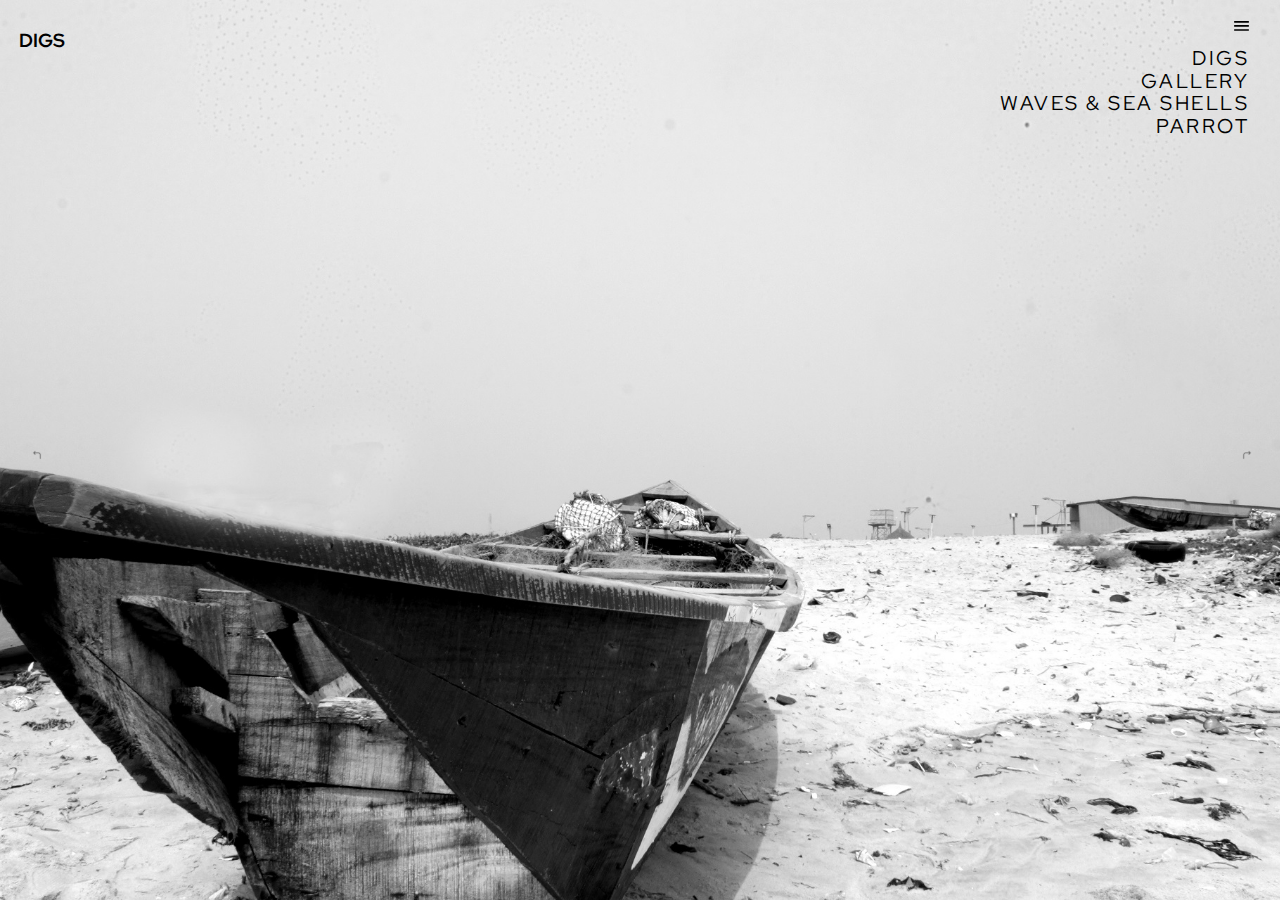
==== digs.html @ 301a6c87 "add the styles and micro interactions for the digs page" ====
<!DOCTYPE html>
<html>
  <head>
    <title>Elegushi</title>
    <meta charset="utf-8">
    <meta name="viewport" content="width=device-width">
    <link href="https://fonts.googleapis.com/css2?family=Red+Hat+Display:wght@500&display=swap" rel="stylesheet">
    <link href="digs.css" rel="stylesheet" type="text/css" />
  </head>
  <body>
    <svg class="hamburger-icon" width="15" height="10" viewBox="0 0 25 17" fill="none" xmlns="http://www.w3.org/2000/svg">
<path d="M0 16.6667H25V13.8889H0V16.6667ZM0 9.72222H25V6.94444H0V9.72222ZM0 0V2.77778H25V0H0Z" fill="black"/>
</svg>
    <a href="page2.html"><svg class="back" width="30" height="30" viewBox="0 0 30 30"   fill="none" xmlns="http://www.w3.org/2000/svg" xmlns:xlink="http://www.w3.org/1999/xlink">
      <rect width="30" height="30" fill="url(#pattern0)"/>
      <defs>
      <pattern id="pattern0" patternContentUnits="objectBoundingBox" width="1" height="1">
        <use xlink:href="#image0_123_94" transform="scale(0.0104167)"/>
      </pattern>
      <image id="image0_123_94" width="96" height="96" xlink:href="[data-uri]"/>
      </defs>
    </svg>
    </a>
    <a href="gallery.html"><svg class="forward" width="30" height="30" viewBox="0 0 30 30" fill="none" xmlns="http://www.w3.org/2000/svg" xmlns:xlink="http://www.w3.org/1999/xlink">
<rect width="30" height="30" fill="url(#pattern0)"/>
<defs>
<pattern id="pattern0" patternContentUnits="objectBoundingBox" width="1" height="1">
<use xlink:href="#image0_123_93" transform="scale(0.0104167)"/>
</pattern>
<image id="image0_123_93" width="96" height="96" xlink:href="[data-uri]"/>
</defs>
</svg>
</a>
    <h3 class="text">DIGS</h3>
    <ul>
      <li><a>DIGS</a></li>
      <li><a>GALLERY</a></li>
      <li><a>WAVES & SEA SHELLS</a></li>
      <li><a>PARROT</a></li>
    </ul>
    <script src="script.js"></script>
  </body>
</html>
---- digs.css ----
:root{
  
}

body{
  background-image: url("./images/boat.jpg");
  background-repeat: no-repeat;
  background-size: cover;
  background-attachment: fixed;
}

ul{
  margin-left: 75%;
  margin-top: 1%;
  margin-right: 1.8%;
  text-align: right;
  text-decoration: none;
  list-style-type: none;
}

ul li a{
  font-family: 'Red Hat Display', sans-serif;
  font-size: 2.2vh;
  letter-spacing: 2.5px;
  line-height: 22.5px;
  transition: letter-spacing 0.5s;
  cursor: pointer;
}

ul li a:hover{
  letter-spacing: 5.0px;
}

.hamburger-icon{
  margin-left: 97%;
  margin-top: 1%;
  width: calc(25px - (0.75 * 25)px);
  height: calc(17px - (0.75 * 25)px);
}

.text{
  color: black;
  text-align: left;
  position: absolute;
  left: 1.5%;
  top: 1%;
  font-family: 'Red Hat Display', sans-serif;
  animation-name: waves;
  animation-duration: 3s;
  animation-iteration-count: infinite;
  animation-timing-function: ease;
  animation-delay: 1s;
}

@keyframes waves {
  from{
    color: black;
  }
  to{
    color: white;
  }
}

.back{
  cursor: pointer;
  position: absolute;
  width: 10px;
  height: 10px;
  left: 2.5%;
  top: 50%;
  opacity: 0.5;
  transition: opacity 1s;
}

.back:hover{
  opacity: 1;
}

.forward{
  position: absolute;
  width: 10px;
  height: 10px;
  left: 97%;
  top: 50%;
  transform: scaleX(-1);
  opacity: 0.5;
  transition: opacity 1s;
}

.forward:hover{
  opacity: 1;
}

.pop{
  animation-name: pop;
  animation-duration: 1s;
  animation-timing-function: ease;
  animation-iteration-count: infinite;
  animation-delay: 1s;
}

@keyframes pop{
  from{
    transform: scale(1, 1);
  }
  to{
    transform: scale(1.2, 1.2);
  }
}

.pop2{
  animation-name: pop2;
  animation-duration: 1s;
  animation-timing-function: ease;
  animation-iteration-count: infinite;
  animation-delay: 1s;
}

@keyframes pop2{
  from{
    width: 10px;
    height: 10px;
  }
  to{
    width: 12px;
    height: 12px;
  }
}
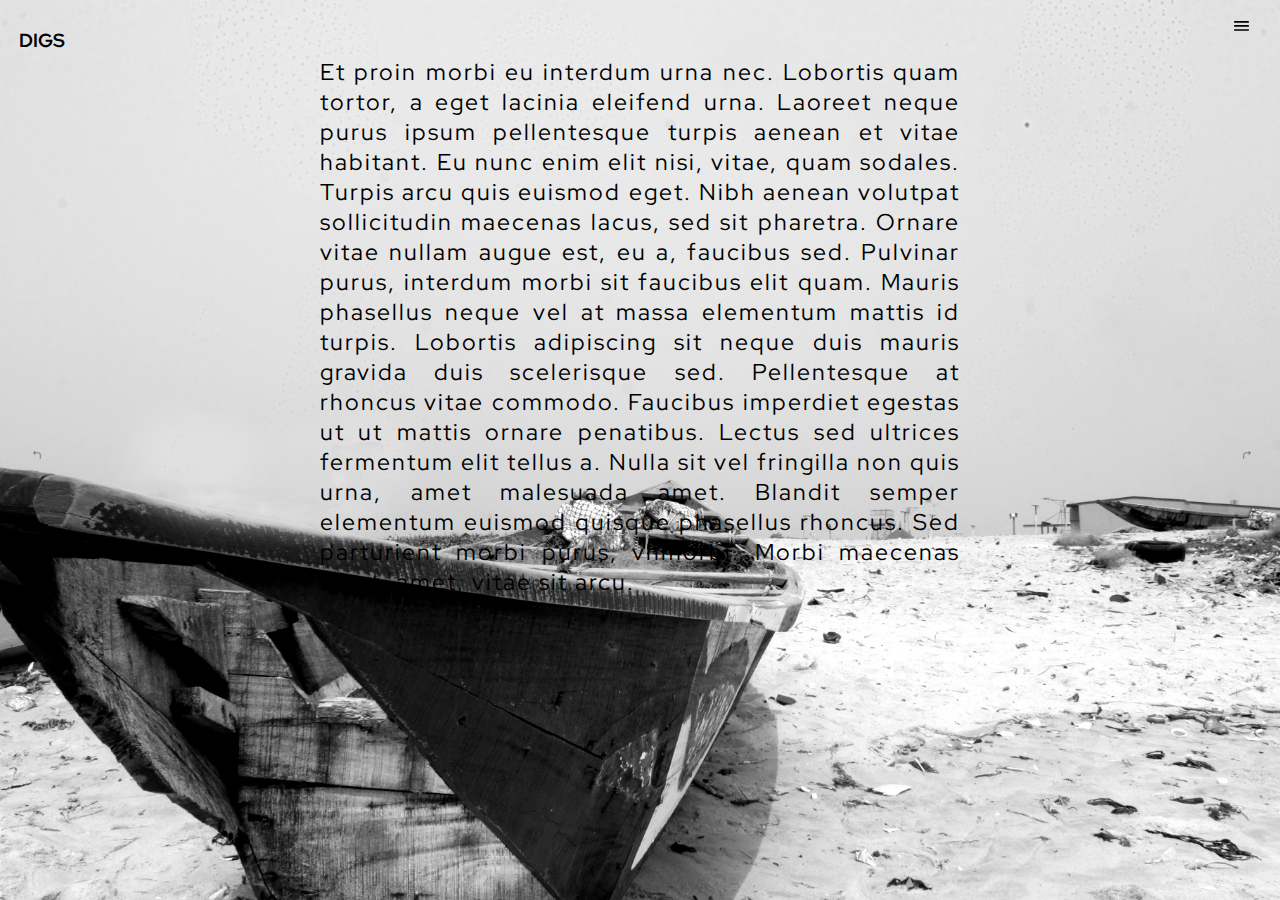
==== commit 86ea73f6: "add javascript to the menu and digs page" ====
--- a/digs.html
+++ b/digs.html
@@ -8,7 +8,7 @@
     <link href="digs.css" rel="stylesheet" type="text/css" />
   </head>
   <body>
-    <svg class="hamburger-icon" width="15" height="10" viewBox="0 0 25 17" fill="none" xmlns="http://www.w3.org/2000/svg">
+    <svg class="hamburger-icon" id="hamburger-icon" width="15" height="10" viewBox="0 0 25 17" fill="none" xmlns="http://www.w3.org/2000/svg">
 <path d="M0 16.6667H25V13.8889H0V16.6667ZM0 9.72222H25V6.94444H0V9.72222ZM0 0V2.77778H25V0H0Z" fill="black"/>
 </svg>
     <a href="page2.html"><svg class="back" width="30" height="30" viewBox="0 0 30 30"   fill="none" xmlns="http://www.w3.org/2000/svg" xmlns:xlink="http://www.w3.org/1999/xlink">
@@ -32,12 +32,28 @@
 </svg>
 </a>
     <h3 class="text">DIGS</h3>
-    <ul>
+    <ul id="drop">
       <li><a>DIGS</a></li>
       <li><a>GALLERY</a></li>
       <li><a>WAVES & SEA SHELLS</a></li>
       <li><a>PARROT</a></li>
     </ul>
-    <script src="script.js"></script>
+    <section class="paragraph">
+    <p>Et proin morbi eu interdum urna nec. Lobortis quam tortor, a eget lacinia 
+eleifend urna. Laoreet neque purus ipsum pellentesque turpis aenean et 
+vitae habitant. Eu nunc enim elit nisi, vitae, quam sodales. Turpis arcu quis 
+euismod eget. Nibh aenean volutpat sollicitudin maecenas lacus, sed sit 
+pharetra. Ornare vitae nullam augue est, eu a, faucibus sed. Pulvinar purus, 
+interdum morbi sit faucibus elit quam. Mauris phasellus neque vel at massa 
+elementum mattis id turpis.
+
+Lobortis adipiscing sit neque duis mauris gravida duis scelerisque sed. 
+Pellentesque at rhoncus vitae commodo. Faucibus imperdiet egestas ut 
+ut mattis ornare penatibus. Lectus sed ultrices fermentum elit tellus a. 
+Nulla sit vel fringilla non quis urna, amet malesuada amet. Blandit semper 
+elementum euismod quisque phasellus rhoncus. Sed parturient morbi purus, 
+vhmorbi. Morbi maecenas amet, amet, vitae sit arcu.</p>
+    </section>
+    <script src="digs_script.js"></script>
   </body>
 </html>--- a/digs.css
+++ b/digs.css
@@ -7,6 +7,7 @@
   background-repeat: no-repeat;
   background-size: cover;
   background-attachment: fixed;
+  overflow: hidden;
 }
 
 ul{
@@ -16,6 +17,7 @@
   text-align: right;
   text-decoration: none;
   list-style-type: none;
+  display: none;
 }
 
 ul li a{
@@ -36,6 +38,7 @@
   margin-top: 1%;
   width: calc(25px - (0.75 * 25)px);
   height: calc(17px - (0.75 * 25)px);
+  cursor: pointer;
 }
 
 .text{
@@ -127,3 +130,15 @@
   }
 }
 
+.paragraph{
+  position: absolute;
+  width: 50%;
+  margin: auto;
+  left: 25%;
+  right: 25%;
+  text-align: justify;
+  letter-spacing: 2px;
+  font-family: 'Red Hat Display', sans-serif;
+  font-size: 2.5vh;
+}
+
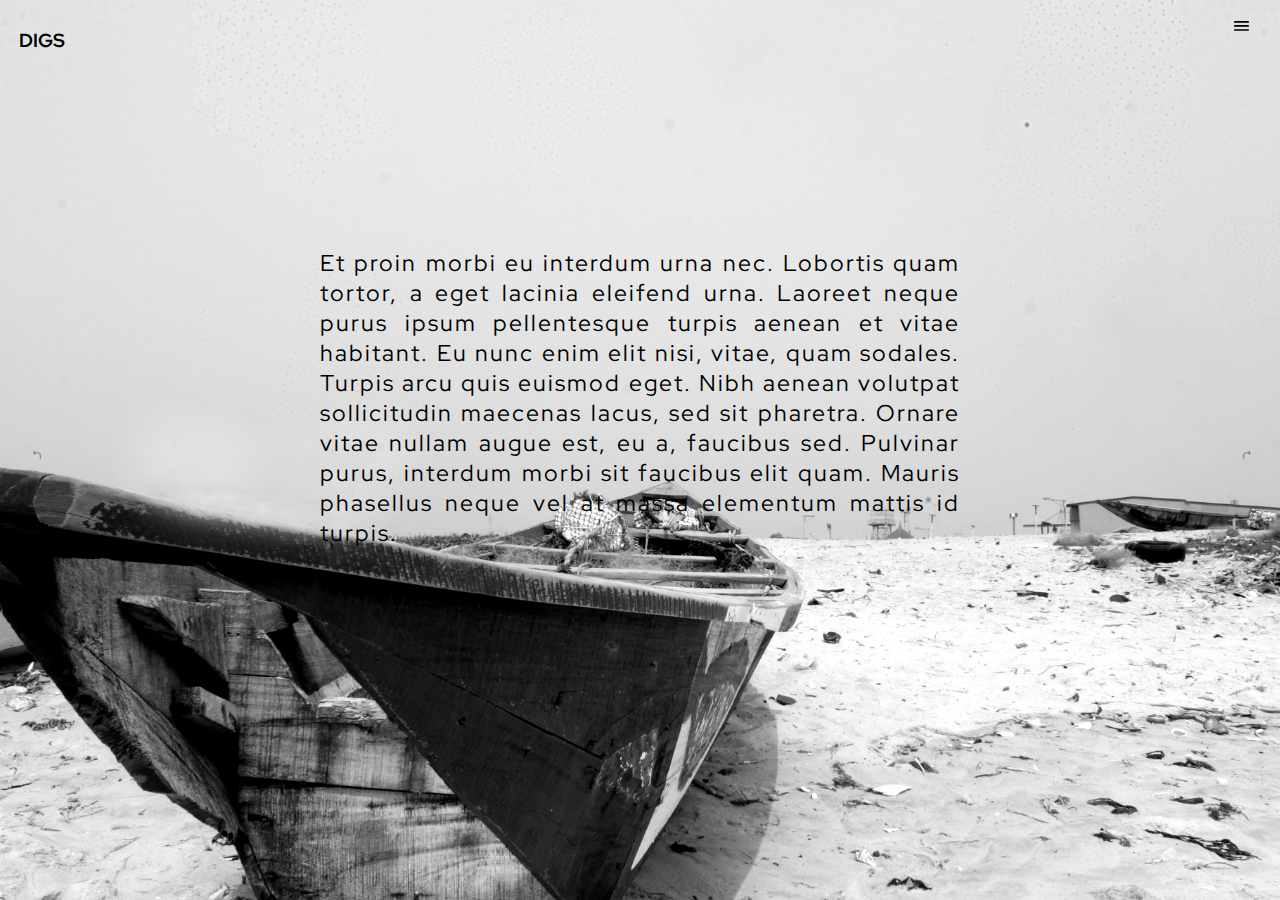
==== commit 5dcfafbc: "work on the digs page. still thinking about adding more functionality." ====
--- a/digs.html
+++ b/digs.html
@@ -11,7 +11,7 @@
     <svg class="hamburger-icon" id="hamburger-icon" width="15" height="10" viewBox="0 0 25 17" fill="none" xmlns="http://www.w3.org/2000/svg">
 <path d="M0 16.6667H25V13.8889H0V16.6667ZM0 9.72222H25V6.94444H0V9.72222ZM0 0V2.77778H25V0H0Z" fill="black"/>
 </svg>
-    <a href="page2.html"><svg class="back" width="30" height="30" viewBox="0 0 30 30"   fill="none" xmlns="http://www.w3.org/2000/svg" xmlns:xlink="http://www.w3.org/1999/xlink">
+    <a href="index.html"><svg class="back" width="30" height="30" viewBox="0 0 30 30"   fill="none" xmlns="http://www.w3.org/2000/svg" xmlns:xlink="http://www.w3.org/1999/xlink">
       <rect width="30" height="30" fill="url(#pattern0)"/>
       <defs>
       <pattern id="pattern0" patternContentUnits="objectBoundingBox" width="1" height="1">
@@ -46,13 +46,7 @@
 pharetra. Ornare vitae nullam augue est, eu a, faucibus sed. Pulvinar purus, 
 interdum morbi sit faucibus elit quam. Mauris phasellus neque vel at massa 
 elementum mattis id turpis.
-
-Lobortis adipiscing sit neque duis mauris gravida duis scelerisque sed. 
-Pellentesque at rhoncus vitae commodo. Faucibus imperdiet egestas ut 
-ut mattis ornare penatibus. Lectus sed ultrices fermentum elit tellus a. 
-Nulla sit vel fringilla non quis urna, amet malesuada amet. Blandit semper 
-elementum euismod quisque phasellus rhoncus. Sed parturient morbi purus, 
-vhmorbi. Morbi maecenas amet, amet, vitae sit arcu.</p>
+</p>
     </section>
     <script src="digs_script.js"></script>
   </body>
--- a/digs.css
+++ b/digs.css
@@ -1,5 +1,7 @@
 :root{
-  
+  box-sizing: border-box;
+  margin: 0;
+  padding: 0;
 }
 
 body{
@@ -136,6 +138,7 @@
   margin: auto;
   left: 25%;
   right: 25%;
+  top: 25%;
   text-align: justify;
   letter-spacing: 2px;
   font-family: 'Red Hat Display', sans-serif;
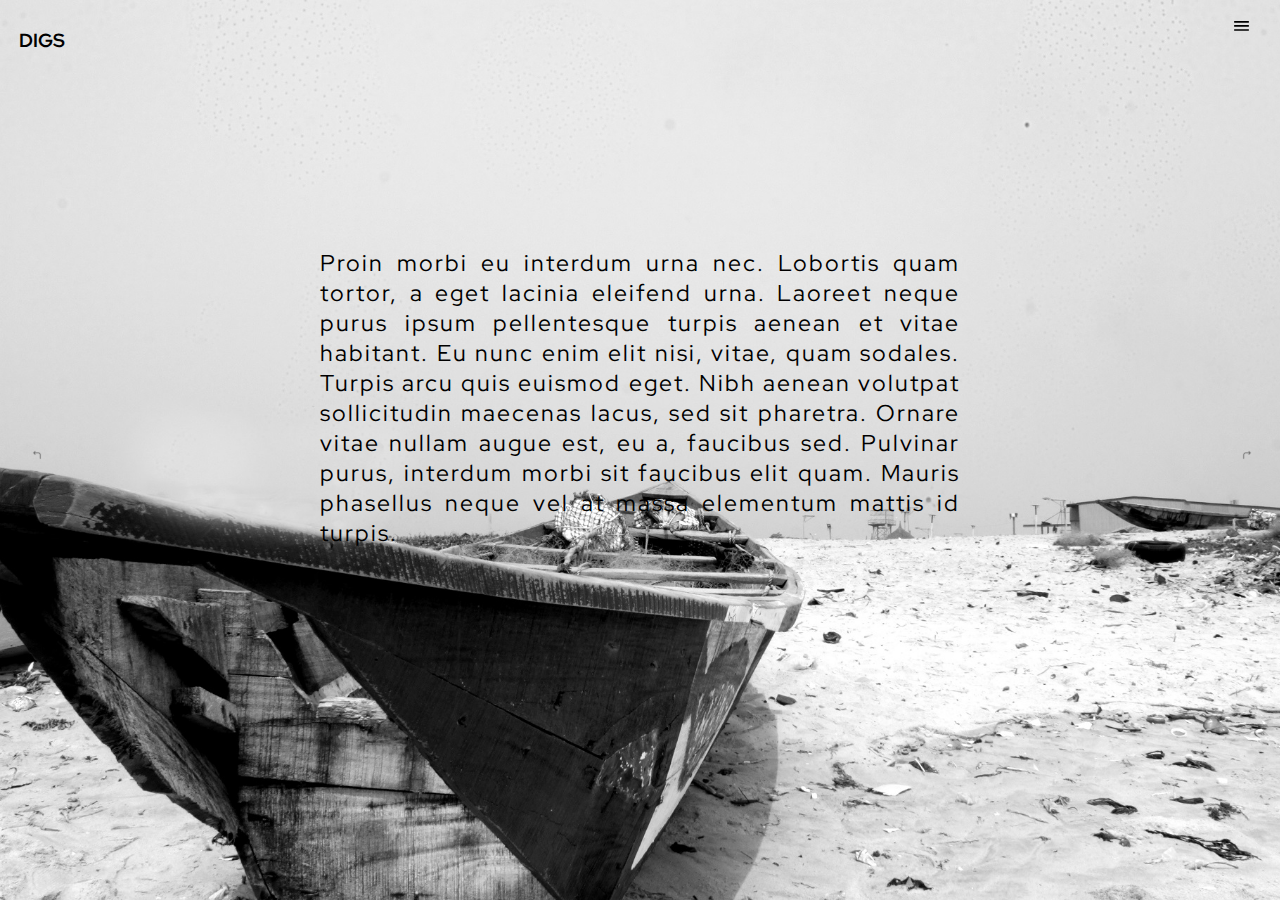
==== commit 263c44a4: ".." ====
--- a/digs.html
+++ b/digs.html
@@ -39,7 +39,7 @@
       <li><a>PARROT</a></li>
     </ul>
     <section class="paragraph">
-    <p>Et proin morbi eu interdum urna nec. Lobortis quam tortor, a eget lacinia 
+    <p>Proin morbi eu interdum urna nec. Lobortis quam tortor, a eget lacinia 
 eleifend urna. Laoreet neque purus ipsum pellentesque turpis aenean et 
 vitae habitant. Eu nunc enim elit nisi, vitae, quam sodales. Turpis arcu quis 
 euismod eget. Nibh aenean volutpat sollicitudin maecenas lacus, sed sit 
